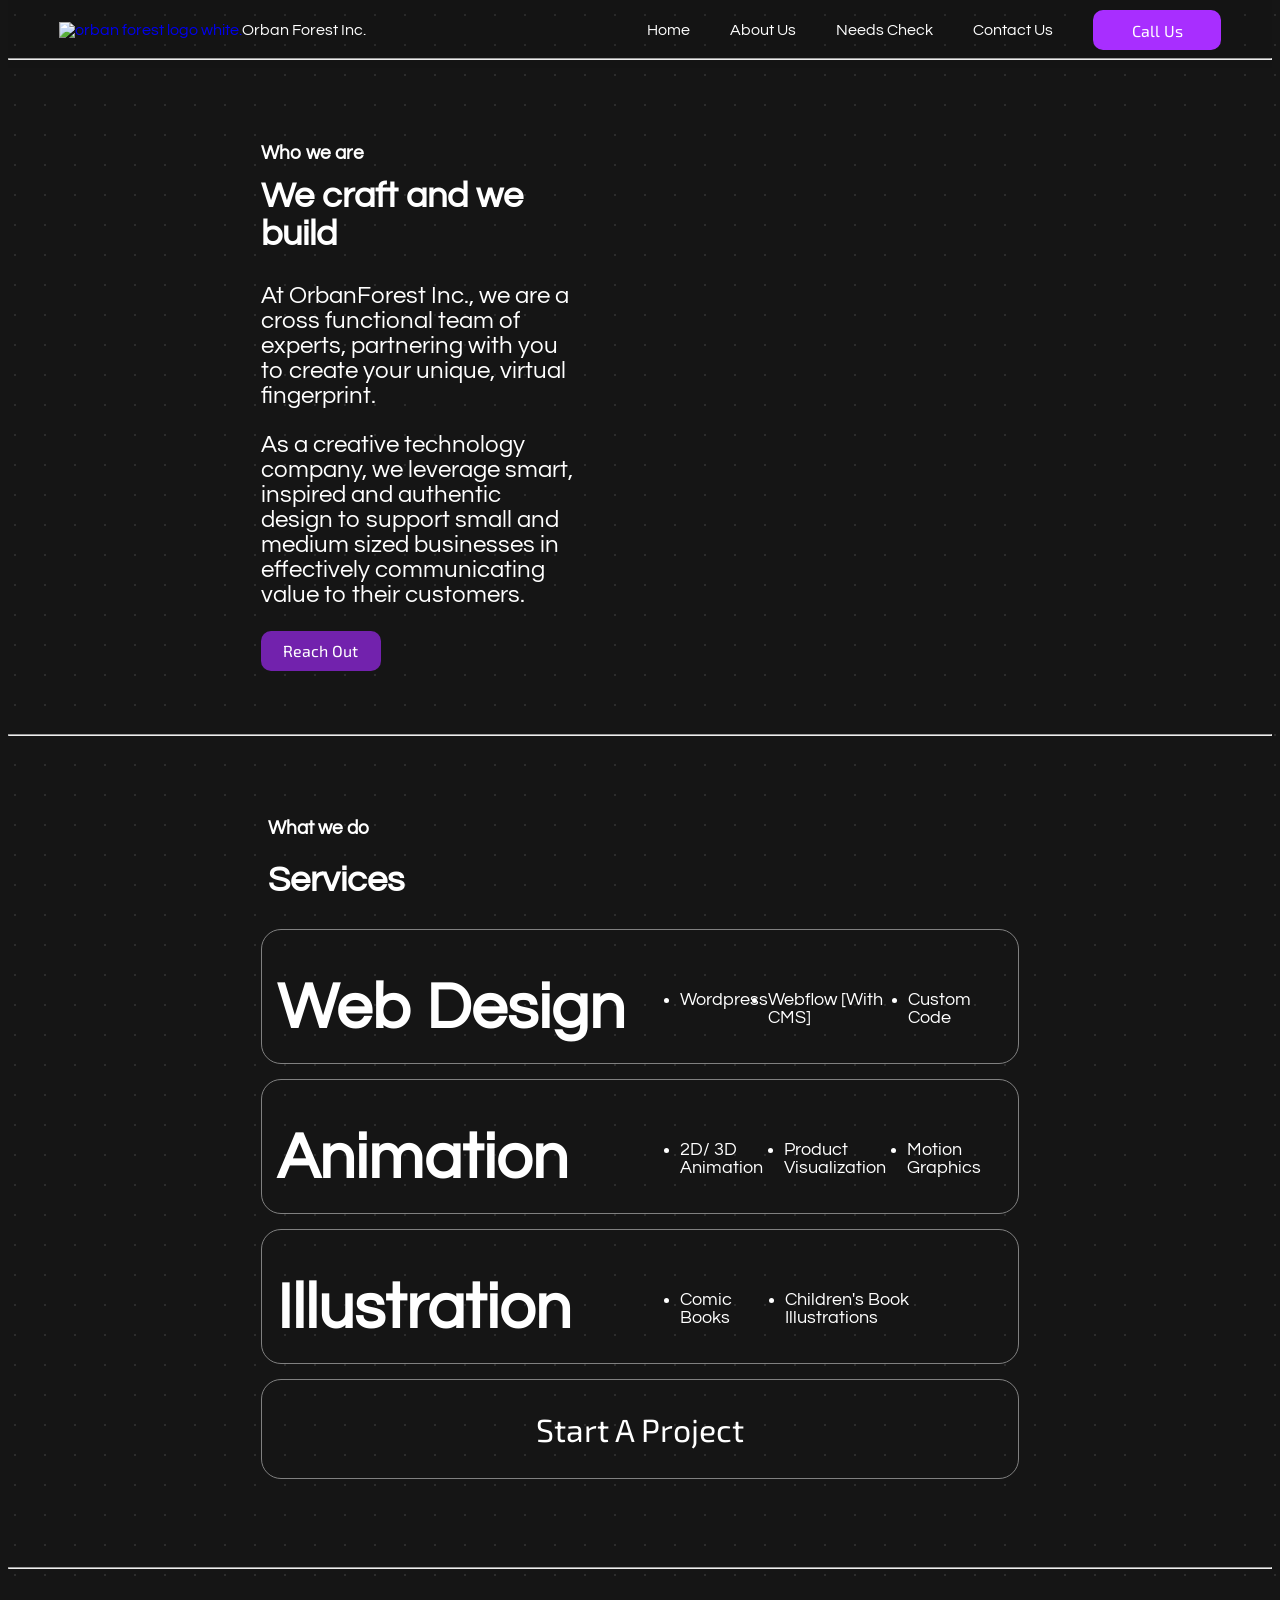
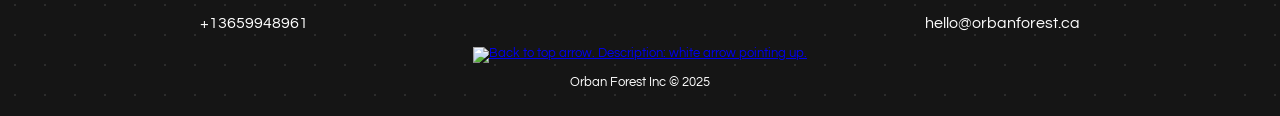
==== public/about-us.html @ 6bcba9a7 "added local Google tag manager to all pages" ====
<!DOCTYPE html>
<html lang="en">
  <head>
    <!--Yellow Pages Google Tag Manager -->
<script>(function(w,d,s,l,i){w[l]=w[l]||[];w[l].push({'gtm.start':
new Date().getTime(),event:'gtm.js'});var f=d.getElementsByTagName(s)[0],
j=d.createElement(s),dl=l!='dataLayer'?'&l='+l:'';j.async=true;j.src=
'https://www.googletagmanager.com/gtm.js?id='+i+dl;f.parentNode.insertBefore(j,f);
})(window,document,'script','dataLayer','GTM-KR5FFXM5');</script>
<!-- End Yellow Pages Google Tag Manager -->
 
    <meta charset="UTF-8" />
    <meta name="viewport" content="width=device-width, initial-scale=1.0" />
    <meta http-equiv="X-UA-Compatible" content="id=edge" />
    <meta
      name="description"
      content="The first step of every marketing campaign is clarity. Schedule a free call with us to discuss your online marketing."
    />
    <meta
      name="keywords"
      content="animation, 3D, cartoon, web design, web development, website, online marketing"
    />
    <!-- meta tags end here -->
    <link rel="preconnect" href="https://fonts.googleapis.com" />
    <link rel="preconnect" href="https://fonts.gstatic.com" crossorigin />
    <link
      href="https://fonts.googleapis.com/css2?family=Arimo:ital,wght@0,400..700;1,400..700&family=Exo+2:ital,wght@0,100..900;1,100..900&family=Oswald:wght@200..700&family=Poppins:ital,wght@0,100;0,200;0,300;0,400;0,500;0,600;0,700;0,800;0,900;1,100;1,200;1,300;1,400;1,500;1,600;1,700;1,800;1,900&family=Questrial&display=swap"
      rel="stylesheet"
    />
    <link rel="stylesheet" href="https://unpkg.com/aos@next/dist/aos.css" />
    <link rel="stylesheet" href="styles.css" />
    <link rel="stylesheet" href="scrollers.css" />
    <title>About Us</title>
  </head>
  <body>
    <!-- Yellow Pages Google Tag Manager (noscript) -->
<noscript><iframe src="https://www.googletagmanager.com/ns.html?id=GTM-KR5FFXM5"
height="0" width="0" style="display:none;visibility:hidden"></iframe></noscript>
<!-- End Google Tag Manager (noscript) -->

<!-- Orban Forest Google Tag Manager -->
 <!-- Google tag (gtag.js) -->
<script async src="https://www.googletagmanager.com/gtag/js?id=G-96TC3QEM62"></script>
<script>
  window.dataLayer = window.dataLayer || [];
  function gtag(){dataLayer.push(arguments);}
  gtag('js', new Date());

  gtag('config', 'G-96TC3QEM62');
</script>

<!-- End of Orban Forest Google Tag Manager -->
    <special-header></special-header>

    <!-- About Us section -->
    <div class="about-us">
      <div class="about-us-text">
        <h3 data-aos="fade-right">Who we are</h3>
        <h2 data-aos="fade-in">We craft and we build</h2>
        <p data-aos="fade-in">
          At OrbanForest Inc., we are a cross functional team of experts,
          partnering with you to create your unique, virtual fingerprint.
        </p>
        <p data-aos="fade-in">
          As a creative technology company, we leverage smart, inspired and
          authentic design to support small and medium sized businesses in
          effectively communicating value to their customers.
        </p>
        <a href="contact-us.html"><button>reach out</button></a>
      </div>
      <div class="about-us-img" data-aos="fade-right"><span role="img" aria-label="The online experiences we create make it easy for your clients to find you."></div>
    </div>
    <hr />
    <!-- Services section -->
    <div class="services">
      <div id="services-header">
        <h3>What we do</h3>
        <h2>Services</h2>
      </div>

      <div class="service-offering" data-aos="fade-left">
        <div class="service-hover">
          <div class="service">
            <h3>Web Design</h3>
            <ul>
              <li>Wordpress</li>
              <li>Webflow [with CMS]</li>
              <li>Custom Code</li>
            </ul>
          </div>
          <div class="scroller-central">
            <div id="scrolling-pictures">
              <div class="scroller1"></div>
              <div class="scroller2"></div>
              <div class="scroller3"></div>
              <div class="scroller4"></div>
              <div class="scroller5"></div>
              <div class="scroller6"></div>
            </div>
          </div>
        </div>
      </div>
      <div class="service-offering" data-aos="fade-right">
        <div class="service-hover">
          <div class="service">
            <h3>Animation</h3>
            <ul>
              <li>2D/ 3D Animation</li>
              <li>Product Visualization</li>
              <li>Motion Graphics</li>
            </ul>
          </div>
          <div class="scroller-central">
            <div id="scrolling-pictures">
              <div class="scroller7"></div>
              <div class="scroller8"></div>
              <div class="scroller9"></div>
              <div class="scroller10"></div>
              <div class="scroller11"></div>
              <div class="scroller12"></div>
            </div>
          </div>
        </div>
      </div>
      <div class="service-offering" data-aos="fade-left">
        <div class="service-hover">
          <div class="service">
            <h3>Illustration</h3>
            <ul>
              <li>Comic Books</li>
              <li>Children's Book Illustrations</li>
            </ul>
          </div>
          <div class="scroller-central">
            <div id="scrolling-pictures">
              <div class="scroller13"></div>
              <div class="scroller14"></div>
              <div class="scroller15"></div>
              <div class="scroller16"></div>
              <div class="scroller17"></div>
              <div class="scroller18"></div>
            </div>
          </div>
        </div>
      </div>
      <a href="contact-us.html" data-aos="fade-in"
        ><button id="start-project">Start a Project</button></a
      >
    </div>

    <hr />
    <special-footer></special-footer>
    <script src="script.js"></script>
    <script src="https://unpkg.com/aos@next/dist/aos.js"></script>
    <script>
      AOS.init();
    </script>
  </body>
</html>
---- public/styles.css ----
*,
*::after,
*::before {
  box-sizing: border-box;
}

:root {
  --bar-width: 40px;
  --bar-height: 4px;
  --foreground: white;
  --background: black;
  --hamburger-gap: 6px;
  --hamburger-margin: 10px;
  --animation-timing: 200ms ease-in-out;
  --hamburger-height: calc(var(--bar-height) * 3 + var(--hamburger-gap) * 2);
  --brand-color-light: #a82eff;
  --brand-color-dark: #7222ad;
}
.responsive-header {
  display: flex;
  flex-direction: column;
  margin: 0;
  padding: 0;
  width: 100%;
  align-items: center;
  position: sticky;
  top: 0;
  margin-top: -1rem;
  z-index: 20;
  background-color: rgba(21, 21, 21, 0.1); /* Semi-transparent by default */
  transition: background-color 0.3s ease;
}
.responsive-header.sticking {
  background-color: rgba(21, 21, 21, 1); /* Fully opaque when sticky */
  /* Add any other styles you want when sticky */
  box-shadow: 0 2px 4px rgba(21, 21, 21, 0.1);
}
#call-button button {
  background-color: #a82eff;
  width: 8rem;
  border: none;
}
#call-button button:hover {
  border: 1px solid #a82eff;
  background-color: transparent;
}
.responsive-header > .mobile-call-button {
  align-items: center;
}
.mobile-call-button {
  display: none;
  top: var(--hamburger-margin);
  left: 50%;
  z-index: 2;
}
.mobile-call-button button {
  height: 40px;
  width: 100px;
  font-size: 1rem;
  border: 1px solid #a82eff;
  border-radius: 10px;
  background-color: #a82eff;
  color: white;
  text-transform: capitalize;
}
.hamburger-menu {
  --x-width: calc(var(--hamburger-height) * 1.41421356237);
  display: none;
  flex-direction: column;
  gap: var(--hamburger-gap);
  width: max-content;
  top: var(--hamburger-margin);
  left: var(--hamburger-margin);
  z-index: 45;
}
.hamburger-menu:has(input:checked) {
  --foreground: black;
  --background: white;
}
.hamburger-menu:has(input:focus-visible)::before,
.hamburger-menu:has(input:focus-visible)::after,
.hamburger-menu input:focus-visible {
  border: 1px solid var(--background);
  box-shadow: 0 0 0 1px var(--foreground);
}

.hamburger-menu::before,
.hamburger-menu::after,
.hamburger-menu input {
  padding: 0;
  margin: 0;
  content: "";
  width: var(--bar-width);
  height: var(--bar-height);
  background-color: var(--foreground);
  border-radius: 9999px;
  transform-origin: left center;
  transition: opacity var(--animation-timing), width var(--animation-timing),
    rotate var(--animation-timing), translate var(--animation-timing),
    background-color var(--animation-timing);
}
.hamburger-menu input {
  appearance: none;
  padding: 0;
  margin: 0;
  outline: none;
  pointer-events: none;
}
.hamburger-menu:has(input:checked)::before {
  rotate: 45deg;
  width: var(--x-width);
  translate: 0 calc(var(--bar-height) / -2);
}
.hamburger-menu:has(input:checked)::after {
  rotate: -45deg;
  width: var(--x-width);
  translate: 0 calc(var(--bar-height) / 2);
  z-index: 10;
}
.hamburger-menu input:checked {
  opacity: 0;
  width: 0;
  color: #050505;
}
.sidebar {
  display: none;
  transition: translate var(--animation-timing);
  translate: 0px -100%;
  padding-top: calc(var(--hamburger-height) + var(--hamburger-margin) + 1rem);
  background-color: var(--foreground);
  color: var(--background);
  min-width: 12rem;
  min-height: 30vh;
  position: absolute;
  left: 0;
  top: 0;
  margin-left: 0;
  z-index: 35;
}
.sidebar nav {
  padding: 0rem 1rem;
  display: flex;
  flex-direction: column;
  justify-content: space-evenly;
  font-size: 1.5rem;
  width: 100%;
}
.sidebar a {
  text-decoration: none;
  color: #151515;
}
.sidebar a:hover {
  background-color: #050505;
  color: white;
  padding: 5%;
}
.hamburger-menu:has(input:checked) + .sidebar {
  translate: 0;
}
/* css for the header starts here */
header {
  text-decoration: none;
  margin: 0;
  padding: 0;
  width: 100%;
  height: 60px;
}
header * {
  list-style: none;
}
.inner-header {
  width: 92%;
  height: 100%;
  display: flex;
  justify-content: space-between;
  align-items: center;
  margin: 0 auto;
}
.logo-container {
  height: 100%;
  display: flex;
}
.logo-container * {
  align-items: center;
}
.logo-container img {
  height: 100%;
}
.logo-container a {
  align-self: center;
  text-decoration: none;
}
.logo-container p {
  height: 100%;
  color: white;
  display: flex;
}
.navigation {
  height: 100%;
}
.navigation a {
  height: 100%;
  display: table;
  align-items: center;
  padding: 0px 20px;
  float: left;
  text-decoration: none;
  color: white;
}
.navigation a:last-child {
  padding-right: 0px;
}
.navigation a li {
  display: table-cell;
  vertical-align: middle;
}
.navigation button {
  height: 40px;
  width: 80px;
  font-size: 1rem;
  border: 1px solid gray;
  border-radius: 10px;
  background-color: transparent;
  color: white;
  text-transform: capitalize;
}
.header-hr {
  margin-top: -0.1rem;
  width: 100%;
}
/* Header mobile responsiveness */
@media (max-width: 480px) {
  .responsive-header {
    width: 100%;
  }
}

@media (max-width: 700px) {
  .navigation {
    display: none;
  }
  .navigation button {
    display: block;
  }
  .hamburger-menu {
    display: flex;
    align-items: center;
  }
  /* Show mobile call button */
  .mobile-call-button {
    display: flex;
  }
  .header-hr {
    margin-top: 0.5rem;
    width: 100%;
  }

  /* Adjust sidebar position for right-side hamburger */
  .sidebar {
    right: 0;
    left: auto;
    display: flex;
  }
}
body {
  font-family: "questrial", sans-serif;
  font-optical-sizing: auto;
  font-style: normal;
  color: white;
  background-color: #151515;
  background-image: radial-gradient(#2c2c2c 1px, transparent 1px);
  background-size: 30px 30px;
}

/* body::before {
    content: "";
    position: absolute; 
    top: 0; left: 0;
    width: 100%; height: 100%;
    background: #2c2c2c;
    transform: scale(0.1); */
/* box-shadow: 0 0 10px #2c2c2c,
                0 0 20px #2c2c2c,
                0 0 40px #2c2c2c,
                0 0 60px #2c2c2c,;
} */
.hero {
  padding: 2% 0% 6% 2%;
  height: 100%;
}
.hero-main {
  display: flex;
  width: 100%;
  height: 65dvh;
}
#hero-text {
  width: 66.5%;
  height: 70%;
  margin-bottom: 2rem;
  padding-left: 2%;
}
h1 {
  font-size: 7rem;
  font-weight: 600;
}
h1 span {
  color: #a82eff;
  transition: opacity 800ms ease-in-out;
  width: 8.5ch;
  display: inline-block;
  text-align: left;
}
#hero-subtitle {
  display: flex;
  flex-direction: column;
  justify-content: flex-end;
  width: 30%;
  padding-bottom: 3%;
  margin-bottom: 2rem;
}
#hero-subtitle h3 {
  font-weight: 300;
  font-size: 1.8rem;
}
#this-matters {
  margin-top: -2%;
}
#hero-subtitle button {
  width: 120px;
  height: 40px;
  font-size: 1rem;
  background-color: #7222ad;
  border: 1px solid #7222ad;
  border-radius: 10px;
  color: white;
  font-family: "Exo 2", sans-serif;
  justify-content: center;
  text-transform: capitalize;
}
#hero-subtitle button:hover {
  background-color: transparent;
  color: white;
  transition-duration: 0.3s;
}
button {
  width: 120px;
  height: 40px;
  font-size: 1rem;
  background-color: #7222ad;
  border: 1px solid #7222ad;
  border-radius: 10px;
  color: white;
  font-family: "Exo 2", sans-serif;
  justify-content: center;
  text-transform: capitalize;
  margin-left: 0px;
}
button:hover {
  background-color: transparent;
  color: white;
  transition-duration: 0.3s;
}
#hero-reasons {
  display: flex;
  margin-top: 5%;
  height: 30dvh;
  padding-left: 1.5%;
}
/* the reason class describes the behavior of each block of text highlighting a selling point */
.reason {
  display: flex;
  flex-direction: column;
  height: 20%;
  margin-right: 2px;
  justify-content: space-between;
  width: 32.5%;
  padding: 0 1%;
}
/* The reason-count id describes the behavior of the numeral associated with each selling point */
.reason #reason-count {
  display: flex;
  align-items: flex-end;
}
.reason #square {
  width: 15px;
  height: 15px;
  background-color: #7222ad;
  margin-right: 2%;
}
.reason h2 {
  margin-top: 1%;
}
.reason > p {
  display: flex;
  justify-content: flex-start;
  margin-top: 0.5%;
  font-size: 1.2rem;
}

hr {
  height: 1px solid rgb(53, 53, 53);
}
/* This section describes the Buyer Conversation section of the home page */
#conversation {
  font-size: 4rem;
  font-weight: lighter;
  font-family: "questrial", sans-serif;
  display: flex;
  flex-direction: column;
  padding-left: 16%;
  padding-right: 15%;
}
#conversation #main-question {
  margin-top: -5%;
  color: gray;
}
#conversation button {
  margin-top: -2%;
  width: 15rem;
  height: 3rem;
  font-size: 1rem;
  background-color: transparent;
  border: 1px solid #7222ad;
  border-radius: 10px;
  color: white;
  font-family: "Exo 2", sans-serif;
  text-transform: capitalize;
  margin-bottom: 8%;
}
#conversation button:hover {
  background-color: #7222ad;
  color: white;
  transition: 0.4s ease-in-out;
}
#conversation a {
  color: white;
  text-decoration: none;
}

.conversation-hr {
  width: 90%;
}

/* This section describes the "our work" section of the home page */

.our-work {
  width: 100%;
  display: flex;
  flex-direction: column;
  justify-content: center;
  margin-top: 3%;
  margin-bottom: 5%;
}
.project {
  margin: 1%;
}
.description {
  width: 50%;
  padding-left: 5%;
  padding-right: 5%;
  font-size: 1rem;
  margin-left: 10%;
  margin-bottom: 4%;
  border: 1px;
}

#description-header {
  display: flex;
  align-items: center;
  border: 1px solid gray;
  border-radius: 20px;
  padding: 2%;
  background-color: transparent;
}
#description-header h2 {
  margin-right: 1rem;
}
#description-header h3 {
  background-color: #7222ad;
  padding: 1.5%;
  border-radius: 10px;
  margin-left: 2%;
  margin-right: 2%;
  color: white;
}
#description-header button {
  width: 150px;
  height: 40px;
  font-size: 1rem;
  background-color: transparent;
  border: 1px solid gray;
  border-radius: 10px;
  font-family: "Exo 2", sans-serif;
  justify-content: space-around;
  text-transform: capitalize;
}
.youtube button {
  background-color: transparent;
}
button .youtube:hover {
}
#description-header button:hover {
  background-color: #a82eff;
  transition: 0.4s ease-in-out;
}
#description-header a {
  text-decoration: none;
  color: gray;
}
#description-header a:hover {
  color: white;
}
.fas {
  font-size: 24px;
  color: gray;
}

.description p {
  font-weight: 300;
  font-size: 1.1rem;
}
.image-grid {
  display: flex;
  justify-content: center;
  margin-top: -2rem;
}
.project-images {
  width: 82rem;
  display: grid;
  grid-template-columns: 1fr 1fr 1fr 1fr;
  gap: 15px;
  grid-template-rows: 1fr;
}
.project-images * {
  background-color: transparent;
  border-radius: 30px;
  border: 1px solid gray;
  width: 100%;
  object-fit: fill;
  display: flex;
  object-fit: cover;
}
/* This section describes the How We Work section of the home page */
.process-hr {
  width: 90%;
}
.our-process {
  display: flex;
  flex-direction: column;
  align-items: center;
}
.our-process h3 {
  font-size: 2rem;
  margin-top: 3%;
  margin-bottom: 5%;
  text-transform: capitalize;
}
#process-icons {
  display: flex;
}

.our-process p {
  font-size: 1.2rem;
}
#process-2 {
  display: grid;
  width: 80%;
  grid-template-columns: 1fr 1fr 1fr 1fr;
  gap: 3rem;
}
#icon {
  display: flex;
  flex-direction: column;
  align-items: center;
  width: 100%;
}
#icon img {
  align-items: center;
}

#icon img:hover {
  transform: scale(140%);
  transition: 200ms ease-in-out;
}
#process-2 img {
  width: 70px;
  display: flex;
  justify-content: center;
}
#process-2 img:hover {
  transform: scale(10%, 10%, 0);
}
#icon > p {
  text-transform: capitalize;
  text-align: center;
}

#ready-to-create {
  display: flex;
  flex-direction: column;
  justify-content: center;
  align-items: center;
  width: 100%;
  height: 50vh;
  background-color: #050505;
  margin-top: 5%;
}

#ready-to-create h4 {
  font-size: 3rem;
  text-transform: capitalize;
  font-weight: 200;
}
#ready-to-create button {
  width: 200px;
  height: 50px;
  font-size: 1.4rem;
  background-color: transparent;
  border: 1px solid #7222ad;
  border-radius: 10px;
  color: white;
  font-family: "Exo 2", sans-serif;
  justify-content: space-around;
  text-transform: capitalize;
  margin-bottom: 5%;
}
#ready-to-create button:hover {
  background-color: #7222ad;
  transition: 300ms ease-in-out;
}
#ready-to-create a:hover {
  transform: translate3d();
  transition: 0.4s ease-out;
}

/* The About Us page begins here */
.about-us {
  width: 100%;
  display: flex;
  justify-content: center;
  margin-top: 5%;
  margin-bottom: 5%;
}
.about-us-text {
  width: 35%;
  padding-left: 5%;
  padding-right: 5%;
  font-size: 1.5rem;
}
.about-us-text h3 {
  font-size: 1.2rem;
  margin-bottom: -5%;
}
.about-us-text p {
  font-weight: 400;
}
.about-us-img {
  width: 35%;
  height: 50dvh;
  background-image: url(images/services/website7.jpg);
  background-position: center center;
  border-radius: 40px;
}
.about-us-text button {
  width: 120px;
  height: 40px;
  font-size: 1rem;
  background-color: #7222ad;
  border: none;
  border-radius: 10px;
  color: white;
  font-family: "Exo 2", sans-serif;
  justify-content: center;
  text-transform: capitalize;
}
.about-us-text button:hover {
  border: 1px solid #7222ad;
  border-radius: 10px;
  color: white;
  background-color: transparent;
}
/* This section describes the service offering area of the About Us page */

.services {
  display: flex;
  flex-direction: column;
  justify-content: center;
  margin-top: 5%;
  margin-left: 20%;
  margin-right: 20%;
}
#services-header {
  padding-left: 1%;
  font-size: 1.5rem;
}
#services-header h3 {
  font-size: 1.2rem;
  margin-bottom: -1%;
}

.service-offering {
  height: 15vh;
  border: 1px solid gray;
  border-radius: 20px;
  padding: 1% 2%;
  display: flex;
  margin-bottom: 2%;
  overflow: hidden;
  justify-content: center;
}
.service {
  display: flex;
  align-items: center;
  justify-content: space-between;
  width: 100%;
}
.service-hover {
  display: flex;
  flex-direction: column;
  transform: translateY(10px);
  transition: 0.3s cubic-bezier(0.3, 0.8, 0.3, 1.5);
  width: 100%;
}
.service-hover:hover {
  transform: translateY(-165px);
  transition: 0.3s cubic-bezier(0.3, 0.8, 0.3, 1.5);
}
.service > h3 {
  font-size: 4rem;
  display: flex;
  align-items: center;
  width: 50%;
  justify-content: flex-start;
  transform: translateY(-35px);
}

.service-hover ul {
  display: flex;
  justify-content: space-between;
  width: 50%;
  transform: translateY(-35px);
  text-transform: capitalize;
  font-size: 1.1rem;
}
#children-book {
  width: 150px;
}

.services button {
  height: 100px;
  width: 100%;
  font-size: 2rem;
  margin-bottom: 5rem;
  border: 1px solid gray;
  border-radius: 20px;
  background-color: transparent;
  color: white;
  text-transform: capitalize;
}
.services button:hover {
  background-color: white;
  color: #050505;
}
#start-project a {
  text-decoration: none;
  color: white;
}

#scrolling-pictures {
  display: grid;
  grid-template-columns: 1fr 1fr 1fr 1fr 1fr 1fr;
  gap: 20px;
}

/* This section describes the Contact Us page */

.contact-page {
  width: 100%;
  margin-left: 15%;
  margin-right: 15%;

  display: flex;
}
.contact-page label {
  font-size: 0.9rem;
}
.contact-message {
  width: 20%;
  padding: 1rem;
  height: 70dvh;
  border: 1px solid gray;
  border-radius: 20px;
  margin-top: 4rem;
  margin-right: 1rem;
}
.contact-message h1 {
  font-size: 4rem;
}
.contact-message ul {
  list-style: none;
  padding-left: 0;
}
.contact-form {
  width: 43%;
  margin-top: 6rem;
}
#client-name {
  margin-bottom: 5px;
}
.personal-information {
  display: flex;
  flex-direction: column;
  align-items: center;
  border: 1px solid gray;
  width: 95%;
  border-radius: 10px;
  padding: 20px;
}
.personal-information input[type="text"] {
  width: 21rem;
  margin-right: 10px;
}
.personal-information input[type="email"] {
  width: 21rem;
  margin-right: 10px;
}

input[type="text"],
input[type="email"] {
  height: 1.4rem;
  border-radius: 5px;
  border: 1px solid gray;
  color: gray;
  background-color: transparent;
  padding: 3px;
}
#client-name {
  display: flex;
}

#client-contact {
  display: flex;
}
#company-url input[type="text"] {
  width: 43rem;
}
.project-info {
  display: grid;
  grid-template-columns: 1fr 1fr 1fr;
  gap: 15px;
  padding-top: 15px;
  width: 100%;
}
.project-info > * {
  background-color: transparent;
  border-radius: 10px;
  padding: 15px;
  border: 1px solid gray;
}
#service-required {
  display: flex;
  flex-direction: column;
}

#message {
  grid-column: span 2;
  height: 12rem;
  display: flex;
  flex-direction: column;
}

#message textarea {
  border-radius: 10px;
  border: 1px solid gray;
  background: transparent;
  font-family: "Exo 2", sans-serif;
  font-size: medium;
  color: white;
  padding: 1rem;
  height: 10rem;
}
form button {
  width: 100%;
  height: 3rem;
  margin-top: 0.5rem;
  font-family: "Exo 2", sans-serif;
  font-size: 1.5rem;
  font-weight: 500;
  color: white;
  background: transparent;
  border: 1px solid gray;
  border-radius: 10px;
}
form button:hover {
  background-color: white;
  color: #151515;
  transition: 300ms ease-in-out;
}
/* This section describes the page footer */
#lower-line {
  margin-top: 3rem;
}
footer {
  padding: 0;
  list-style: none;
  text-decoration: none;
  width: 100%;
  display: flex;
  flex-direction: column;
  overflow: hidden;
  padding: 70px 0;
  box-sizing: border-box;
  margin-top: -3rem;
}
.inner-footer {
  margin: 0 auto;
  width: 1100px;
  height: 100%;

  display: flex;
  flex-direction: column;
  justify-content: center;
  align-items: center;
}
.footer-logo {
  display: flex;
  width: 60%;
  justify-content: center;
  align-items: center;
  font-size: 0.6rem;
}
.footer-info {
  width: 80%;
  display: flex;
  justify-content: space-between;
}
.copyright {
  display: flex;
  flex-direction: column;
  align-items: center;
}
.inner-footer > .copyright {
  font-size: 0.8rem;
  width: 100%;
  display: flex;
  justify-content: center;
}
.submission-confirmation {
  display: flex;
  flex-direction: column;
  justify-content: center;
  align-items: center;
}
.submission-confirmation h1 {
  font-size: 5rem;
}

/* Website Needs Assessment */
/* ======================= */

#assessment-body {
  color: white;
  font-family: "questrial", sans-serif;
  display: flex;
  justify-content: center;
  align-items: flex-start; /* Align to top for better scrolling on smaller screens */
  /* min-height: 100vh; */
  padding: 2rem 1rem; /* Add padding for overall layout */
}
.assessment-container {
  background-color: transparent;
  border: 1px solid gray;
  border-radius: 1rem; /* Rounded corners */
  box-shadow: 0 10px 15px -3px rgba(0, 0, 0, 0.1),
    0 4px 6px -2px rgba(0, 0, 0, 0.05); /* Subtle shadow */
  max-width: 800px; /* Max width for readability */
  width: 100%;
  padding: 2.5rem; /* Ample padding inside */
  display: flex;
  flex-direction: column;
  gap: 1.5rem;
}
.assessment-container h1 {
  color: white !important;
}
.assessment-container #introduction-text {
  color: white !important;
}
.assessment-container #question-text {
  color: white !important;
}
/* Custom styles for option buttons to mimic previous design */
.option-button {
  transition: all 0.2s ease-in-out;
  cursor: pointer;
  border: 2px solid #e2e8f0; /* Light border */
  height: auto;
}
.option-button:hover {
  background-color: transparent; /* Light blue on hover */
  border-color: var(--brand-color-dark); /* Blue border on hover */
}
.option-button.selected {
  background-color: var(--brand-color-dark); /* Medium blue when selected */
  border-color: transparent; /* Darker blue border when selected */
  font-weight: 600;
  color: white; /* Darker text for selected */
}

/*  Progress Bar */

#progressBar {
  background-color: var(--brand-color-light) !important;
}
#next-button {
  background-color: transparent;
  border: 2px solid var(--brand-color-light);
  font-size: 1.2rem;
}
#next-button:hover {
  background-color: var(--brand-color-dark);
  transform: scale(1.1);
  transition: var(--animation-timing);
  border: transparent;
}

#submit-button {
  width: auto;
}
/* Custom styles for message boxes to mimic previous design */
.message-box {
  background-color: #ecfdf5; /* Light green background */
  border: 1px solid var(--brand-color-light); /* Green border */
  color: black; /* Dark green text */
  padding: 1rem;
  border-radius: 0.5rem;
  margin-top: 1rem;
  text-align: center;
  font-weight: 500;
}
.message-box.alert-danger {
  background-color: #fcebeb; /* Light red background */
  border-color: #f5c6cb; /* Red border */
  color: #721c24; /* Dark red text */
}

/* Spinner animation */
.loading-spinner {
  border: 4px solid rgba(0, 0, 0, 0.1);
  border-left-color: #3b82f6;
  border-radius: 50%;
  width: 24px;
  height: 24px;
  animation: spin 1s linear infinite;
  display: inline-block;
  vertical-align: middle;
  margin-right: 8px;
}
@keyframes spin {
  0% {
    transform: rotate(0deg);
  }
  100% {
    transform: rotate(360deg);
  }
}
#email-submit-button {
  background-color: white !important;
  color: black;
  font-size: 2rem;
  height: auto;
}

/* Responsive adjustments for smaller screens */
@media (max-width: 767.98px) {
  .assessment-container {
    padding: 1.5rem;
  }
  .h1 {
    font-size: 2rem !important; /* Adjust heading size */
  }
  .option-button {
    padding: 0.75rem 1rem; /* Adjust button padding */
  }
}

/* This section describes how the home page will look on tablets and on mobile devices. */
/* This section describes media queries for the Home page */

/* Mobile Phones: 360px - 480px */
@media (orientation: portrait) and (max-width: 480px) {
  .hero {
    width: 100%;
  }
  .hero-main {
    flex-direction: column;
    align-items: flex-start;
    overflow: hidden;
    width: 100%;
  }
  #hero-text {
    width: 100%;
    text-align: left;
    padding-right: 15%;
  }
  #hero-text h1 {
    font-size: 2.5rem;
    margin-top: 10%;
  }
  #hero-subtitle {
    width: 90%;
    /* padding-right: 10%; */
    margin-top: -12rem;
    padding-left: 2%;
  }
  #hero-subtitle h3 {
    font-size: 1rem;
  }
  #hero-subtitle a {
    padding-left: 2%;
  }
  #hero-reasons {
    flex-direction: column;
    margin-top: -150px;
  }
  .reason {
    margin-bottom: 40px;
    width: 100%;
  }
  .reason h2 {
    font-size: 1rem;
  }
  .reason p {
    font-size: 0.8rem;
  }
  .hero-hr {
    margin-top: 220px;
  }
  #conversation {
    font-size: 2rem;
    padding-left: 4%;
    max-width: 100%;
  }
  .conversation-hr {
    margin: 30px 0px;
  }
  .our-work {
    padding-left: 2%;
    width: 100%;
  }
  .project {
    align-items: center;
  }
  .description {
    width: 100%;
    margin-top: 6%;
    margin-left: 0;
    padding: 0;
  }
  .description p {
    font-size: 1rem;
  }
  .image-grid {
    margin-top: 0rem;
  }
  .project-images {
    grid-template-columns: 1fr;
    gap: 10px;
  }
  .our-process h3 {
    text-align: center;
  }
  #process-2 {
    grid-template-columns: 1fr;
    grid-template-rows: 1fr 1fr 1fr 1fr;
    width: 100%;
    padding-left: 4%;
  }
  .home-cta {
    width: 100%;
    display: flex;
    justify-content: center;
  }
  #ready-to-create {
    padding-left: 2%;
    width: 90%;
  }
  #ready-to-create h4 {
    font-size: 2rem;
    text-align: center;
  }
  #ready-to-create button {
    width: 150px;
    font-size: 1rem;
  }
  /* This section includes max screen size 480px media queries for the About Us page */
  .about-us {
    flex-direction: column;
    align-items: flex-start;
    width: 100%;
    padding: 0 5%;
    margin: 0;
  }
  .about-us-text {
    width: 90vw;
    padding: 0;
    margin: 0;
  }
  .about-us-text h3 {
    margin-top: 20%;
  }
  .about-us-text h2 {
    font-size: 1.8rem;
    margin-top: 20%;
  }
  .about-us-text p {
    font-size: 1.1rem;
    margin-top: 0%;
  }
  .about-us-text button {
    width: 40%;
    height: 40px;
    font-size: 1rem;
    background-color: #7222ad;
    border: none;
    border-radius: 10px;
    color: white;
    font-family: "Exo 2", sans-serif;
    justify-content: center;
    text-transform: capitalize;
    margin-top: 15%;
  }
  .about-us-img {
    width: 90%;
    height: 30vh;
    margin-top: 10%;
    margin-bottom: 10%;
    background-size: cover;
  }
  .services {
    margin-left: 5%;
    margin-right: 5%;
  }
  .service-offering {
    flex-direction: column;
    align-items: center;
  }
  .service {
    width: 100%;
    margin-bottom: 10%;
  }
  .service > h3 {
    font-size: 1.5rem;
  }
  .service ul {
    display: flex;
    flex-direction: column;
    justify-content: space-evenly;
    height: 100%;
  }
  .service li {
    font-size: 0.8rem;
  }
  .service-hover {
    width: 100%;
    transform: translateY(215px);
  }
  #scrolling-pictures {
    grid-template-columns: 1fr 1fr;
    gap: 10px;
  }
  /* This section describes the contact page for mobile phones width 360px - 480px */
  * {
    box-sizing: border-box;
  }
  .contact-page {
    flex-direction: column;
    padding: 10px;
    width: 100%;
  }
  .contact-page > * {
    justify-content: center;
    align-items: center;
  }
  .contact-message {
    text-align: center;
    align-self: center;
    margin-bottom: 20px;
    width: 100%;
  }
  .contact-form {
    width: 100%;
  }
  .personal-information,
  .project-info {
    flex-direction: column;
    align-items: center;
  }

  #client-name,
  #client-contact {
    flex-direction: column;
  }
  #client-name div,
  #client-contact div {
    width: 100%;
  }
  #client-name input[type="text"] {
    width: 18rem;
  }
  #client-contact input[type="text"] {
    width: 18rem;
  }
  #client-contact input[type="email"] {
    width: 18rem;
  }
  #company-url input[type="text"] {
    width: 18rem;
  }
  .project-info > * {
    width: 79vw;
  }
  button {
    font-size: 1rem;
  }
  .description p {
    max-width: 100%;
  }
  /* Hide the reasons subsection of the hero page when screen height < 750px */
  @media (max-height: 750px) {
    #hero-text {
      margin-bottom: 7rem;
    }
    #hero-reasons {
      display: none;
    }
  }
}

/* media queries for the mobile screens in landscape mode */

@media only screen and (orientation: landscape) and (max-height: 768px) {
  #hero-text {
    font-size: 1rem;
  }
  #hero-subtitle h3 {
    display: none;
  }
  #hero-subtitle a {
    margin-top: 4rem;
    padding-left: 1rem;
  }
  #hero-reasons {
    display: none;
  }
  #conversation {
    padding-left: 5%;
  }
  #conversation h3 {
    font-size: 2rem;
  }
  .description {
    margin-bottom: 3rem;
  }
  .description p {
    font-size: 1rem;
  }
  .image-grid {
    display: flex;
    justify-content: flex-start;
    margin-top: -2rem;
  }
  .project-images {
    width: 30rem;
    display: grid;
    grid-template-columns: 1fr 1fr;
    gap: 0px;
    grid-template-rows: 1fr 1fr;
  }
  .project-images * {
    width: 18rem;
  }
}

@media screen and (min-width: 300px) and (max-width: 390px) {
  #hero-text {
    margin-bottom: 1rem;
  }
  #hero-text h1 {
    font-size: 2.3rem;
    width: 100%;
  }
  #hero-subtitle {
    width: 100%;
    padding: 0;
    margin-top: -40%;
  }
  #hero-subtitle h3 {
    font-size: 1rem;
    margin-bottom: 1.5rem;
    padding-left: 2%;
  }
  #hero-reasons {
    flex-direction: column;
    justify-content: flex-end;
    margin-top: -40px;
  }
  .reason {
    margin-bottom: 15%;
    width: 100%;
  }
  .reason h2 {
    margin-top: 0.7%;
  }
  .reason > p {
    margin-top: 0;
  }
  .hero-hr {
    margin-top: 20%;
  }

  .description p {
    max-width: 100%;
  }
  .image-grid {
    width: 90%;
  }
  .our-process {
    width: 90%;
  }
  #ready-to-create {
    width: 90%;
  }
  .inner-footer {
    width: 90%;
  }
  hr {
    max-width: 90%;
  }
  /* Hide the reasons subsection of the hero page when screen height < 750px */
  @media (max-height: 750px) {
    #hero-text {
      margin-bottom: 7rem;
    }
    #hero-reasons {
      display: none;
    }
  }
  @media (orientation: landscape) {
    #hero-text {
      font-size: 3rem;
    }
    #hero-subtitle {
      display: none;
    }
    #hero-reasons {
      display: none;
    }
  }
}
/* Small Tablets: 481px - 768px */
@media (min-width: 481px) and (max-width: 768px) {
  .hero-main {
    flex-direction: column;
    align-items: flex-start;
  }
  #hero-text h1 {
    width: 100%;
    text-align: left;
    font-size: 3.5rem;
  }
  #hero-subtitle {
    width: 100%;
    padding: 0;
    margin-top: -3rem;
  }
  #hero-subtitle h3 {
    font-size: 1.5rem;
  }
  #hero-reasons {
    margin-top: -1rem;
    width: 100%;
  }
  .reason {
    width: 100%;
    padding: 0 1%;
  }
  .reason h2 {
    font-size: 1.3rem;
  }
  .reason p {
    font-size: 1rem;
  }
  .description {
    margin-left: 0;
    width: 90%;
    padding-left: 0%;
  }

  .description p {
    width: 35rem;
    max-width: 100%;
  }
  .project-images {
    grid-template-columns: 1fr 1fr;
    gap: 15px;
  }
  #process-2 {
    grid-template-columns: 1fr 1fr;
  }
  #ready-to-create h4 {
    font-size: 2.5rem;
  }
  #ready-to-create button {
    width: 180px;
    font-size: 1.2rem;
  }
  .about-us {
    flex-direction: column;
    align-items: center;
  }
  .about-us-text {
    width: 90%;
  }
  .about-us-text h3 {
    font-size: 1.4rem;
  }
  .about-us-text h2 {
    font-size: 2rem;
    margin-top: 3rem;
  }
  .about-us-text p {
    font-size: 1.2rem;
  }
  .about-us-img {
    width: 80%;
    height: 40vh;
    margin-top: 20px;
  }
  .services {
    margin-left: 10%;
    margin-right: 10%;
  }
  .service-offering {
    flex-direction: column;
    align-items: center;
  }
  .service-hover {
    display: flex;
    flex-direction: column;
    transform: translateY(180px);
  }
  .service-hover:hover {
    transform: translateY(180px);
  }
  .service {
    box-sizing: border-box;
  }
  .service h3 {
    font-size: 2.3rem;
    justify-content: center;
    width: 45%;
  }
  .service ul {
    display: flex;
    flex-direction: column;
    align-items: flex-start;
    width: 55%;
  }
  #scrolling-pictures {
    grid-template-columns: 1fr 1fr 1fr;
    gap: 15px;
  }
  /* This section describes mobile dimensions for the Contact Us page */
  .contact-page {
    flex-direction: column;
    padding: 20px;
  }
  .contact-message {
    width: 100%;
    text-align: center;
  }
  .contact-form {
    width: 100%;
  }
  .personal-information,
  .project-info {
    flex-direction: column;
  }
  #client-name,
  #client-contact {
    flex-direction: column;
  }
  #client-name div,
  #client-contact div {
    width: 100%;
  }
  button {
    width: 18rem;
    font-size: 1.2rem;
  }
}
@media (min-width: 769px) and (max-width: 1192px) {
  #hero-text h1 {
    font-size: 5rem;
  }
  .service > h3 {
    font-size: 2.4rem;
    transform: translateY(-55px);
  }
  .service-hover ul {
    display: flex;
    flex-direction: column;
    justify-content: space-between;
    transform: translateY(-55px);
    text-transform: capitalize;
    font-size: 1.1rem;
  }
  .service-hover {
    display: flex;
    flex-direction: column;
    transform: translateY(60px);
    transition: 0.3s cubic-bezier(0.3, 0.8, 0.3, 1.5);
    width: 100%;
  }
}

@media screen and (max-width: 1024px) {
  /*  This section addresses the about-us page */
  .about-us {
    flex-direction: column;
    align-items: center;
  }
  .about-us-text {
    width: 90%;
  }
  .about-us-text h3 {
    font-size: 1.4rem;
  }
  .about-us-text h2 {
    font-size: 2rem;
    margin-top: 3rem;
  }
  .about-us-text p {
    font-size: 1.2rem;
  }
  .about-us-img {
    width: 80%;
    height: 40vh;
    margin-top: 20px;
  }
  .contact-page {
    margin-left: 0%;
    margin-right: 0%;
  }

  .contact-message {
    width: 30%;
    height: auto;
  }

  .contact-message h1 {
    font-size: 3rem;
  }

  .contact-form {
    width: 60%;
  }

  .personal-information input[type="text"],
  .personal-information input[type="email"] {
    width: 14rem;
  }

  #company-url input[type="text"] {
    width: 29rem;
  }
  .description {
    margin-left: 0;
    width: 90%;
    padding-left: 0%;
  }

  .description p {
    width: 35rem;
  }
}

/* Media Query for 480px - 768px (mobile large/tablet small) */
@media screen and (max-width: 768px) {
  .contact-page {
    flex-direction: column;
    margin-left: 0%;
    margin-right: 0%;
  }

  .contact-message {
    width: 90%;
    height: 100%;
    margin: 2rem auto;
    padding: 1.5rem;
  }

  .contact-message h1 {
    font-size: 2.5rem;
  }

  .contact-form {
    width: 90%;
    margin: 0 auto;
  }

  .personal-information {
    width: 90%;
  }

  #client-name,
  #client-contact {
    flex-direction: column;
  }

  #client-name > div,
  #client-contact > div {
    margin-bottom: 10px;
  }

  .personal-information input[type="text"],
  .personal-information input[type="email"] {
    width: 25rem;
    margin-right: 0;
    box-sizing: border-box;
  }

  input[type="text"],
  input[type="email"] {
    box-sizing: border-box;
  }

  #company-url input[type="text"] {
    width: 25rem;
  }

  .project-info {
    grid-template-columns: 1fr 1fr;
  }

  #message {
    grid-column: span 2;
  }

  .inner-footer {
    width: 90%;
  }

  .footer-info {
    width: 100%;
    flex-wrap: wrap;
  }
}

/* Media Query for 360px - 480px (mobile medium) */
@media screen and (max-width: 480px) {
  .description {
    max-width: 23rem;
  }

  .contact-page {
    margin-left: 0%;
    margin-right: 0%;
  }

  .contact-message {
    width: 94%;
    padding: 1rem;
  }

  .contact-message h1 {
    font-size: 2rem;
  }

  .contact-form {
    width: 94%;
  }

  .personal-information {
    width: 94%;
    padding: 15px;
  }
  #company-url input[type="text"] {
    width: 18rem;
  }

  .project-info {
    grid-template-columns: 1fr;
    gap: 10px;
  }

  #message {
    grid-column: span 1;
  }

  form button {
    font-size: 1.2rem;
    height: 2.5rem;
    width: 92%;
  }

  .inner-footer {
    width: 95%;
  }

  .footer-logo {
    width: 90%;
  }
}

/* Media Query for 300px - 360px (mobile small) */
@media screen and (max-width: 360px) {
  .contact-page {
    margin-left: 0%;
    margin-right: 0%;
  }

  .contact-message {
    width: 96%;
    padding: 0.8rem;
    margin-top: 2rem;
  }

  .contact-message h1 {
    font-size: 1.8rem;
  }

  .contact-form {
    width: 96%;
    margin-top: 3rem;
  }

  .personal-information {
    width: 96%;
    padding: 10px;
  }

  #client-name input[type="text"] {
    width: 15rem;
  }
  #client-contact input[type="email"] {
    width: 15rem;
    box-sizing: border-box;
    align-self: center;
  }
  #client-contact input[type="text"] {
    width: 15rem;
    box-sizing: border-box;
    align-self: center;
  }
  #company-url input[type="text"] {
    width: 15rem;
  }
  input[type="text"],
  input[type="email"] {
    width: 10rem;
    box-sizing: border-box;
  }

  .project-info {
    padding-top: 10px;
  }

  .project-info > * {
    padding: 10px;
  }

  #message {
    height: 10rem;
  }

  #message textarea {
    height: 8rem;
  }

  form button {
    font-size: 1rem;
    height: 2.2rem;
    align-self: center;
    width: 18rem;
  }

  .inner-footer {
    padding: 40px 0;
  }

  .footer-info {
    flex-direction: column;
    align-items: center;
    gap: 15px;
  }
}

/* Header mobile responsiveness */
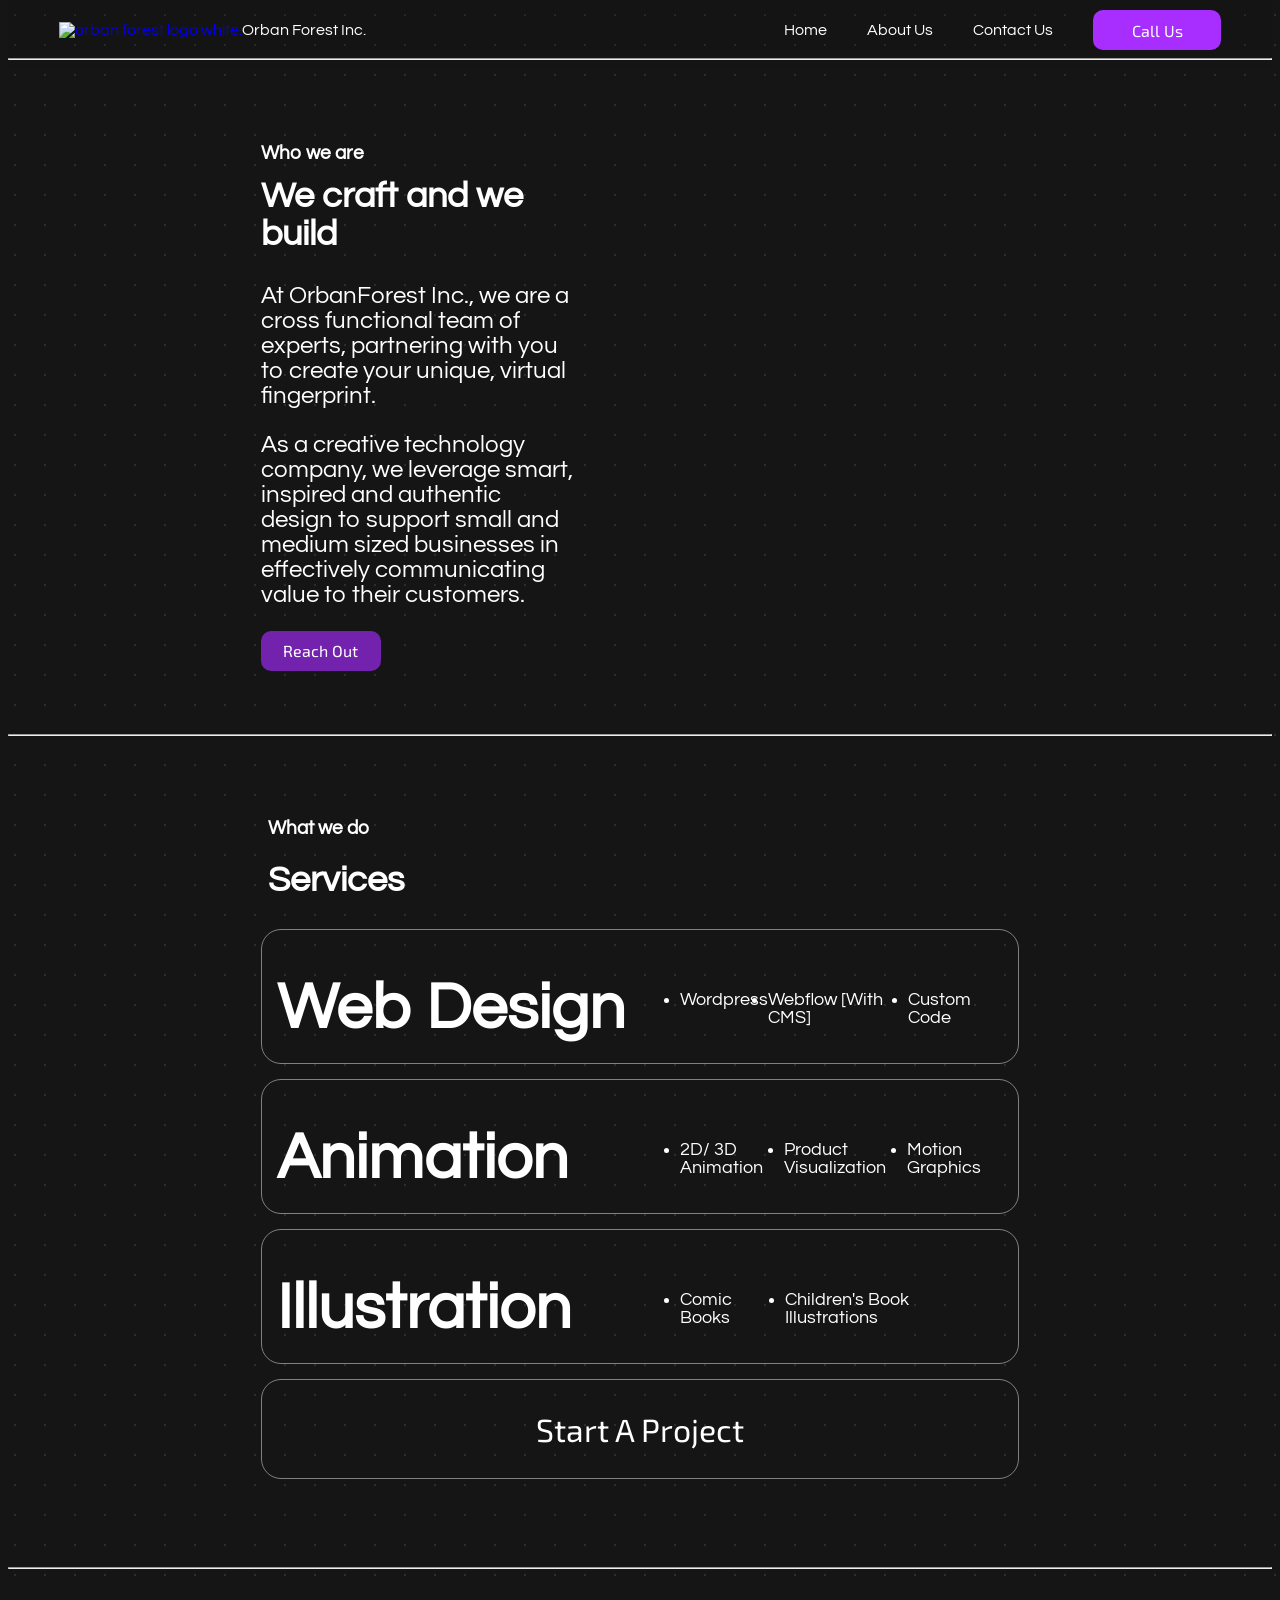
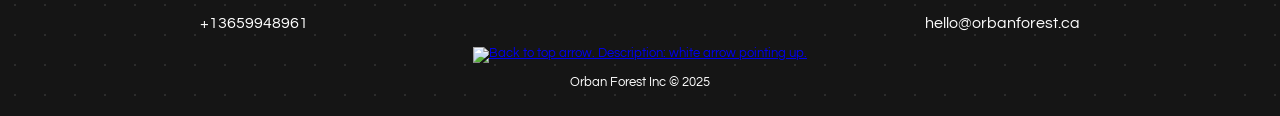
==== commit e736d62c: "removed animate on scroll from About Us page" ====
--- a/public/about-us.html
+++ b/public/about-us.html
@@ -55,13 +55,13 @@
     <!-- About Us section -->
     <div class="about-us">
       <div class="about-us-text">
-        <h3 data-aos="fade-right">Who we are</h3>
-        <h2 data-aos="fade-in">We craft and we build</h2>
-        <p data-aos="fade-in">
+        <h3 >Who we are</h3>
+        <h2 >We craft and we build</h2>
+        <p >
           At OrbanForest Inc., we are a cross functional team of experts,
           partnering with you to create your unique, virtual fingerprint.
         </p>
-        <p data-aos="fade-in">
+        <p>
           As a creative technology company, we leverage smart, inspired and
           authentic design to support small and medium sized businesses in
           effectively communicating value to their customers.
--- a/public/styles.css
+++ b/public/styles.css
@@ -414,6 +414,9 @@
   margin-top: -5%;
   color: gray;
 }
+#conversation span {
+  color: #a82eff;
+}
 #conversation button {
   margin-top: -2%;
   width: 15rem;
@@ -634,6 +637,8 @@
 }
 
 /* The About Us page begins here */
+/* ============================ */
+
 .about-us {
   width: 100%;
   display: flex;
@@ -773,21 +778,24 @@
 }
 
 /* This section describes the Contact Us page */
+/* ========================================= */
 
 .contact-page {
   width: 100%;
-  margin-left: 15%;
-  margin-right: 15%;
-
+  display: flex;
+  justify-content: center;
+}
+.contact-page .container {
+  width: 60%;
   display: flex;
 }
 .contact-page label {
   font-size: 0.9rem;
 }
 .contact-message {
-  width: 20%;
+  width: 40%;
   padding: 1rem;
-  height: 70dvh;
+  height: 50dvh;
   border: 1px solid gray;
   border-radius: 20px;
   margin-top: 4rem;
@@ -801,28 +809,37 @@
   padding-left: 0;
 }
 .contact-form {
-  width: 43%;
+  width: 60%;
   margin-top: 6rem;
+  display: flex;
+}
+.contact-form form {
+  width: 100%;
 }
 #client-name {
+  width: 100%;
+}
+#Name {
   margin-bottom: 5px;
+  width: 100%;
 }
 .personal-information {
   display: flex;
   flex-direction: column;
   align-items: center;
   border: 1px solid gray;
-  width: 95%;
   border-radius: 10px;
   padding: 20px;
-}
-.personal-information input[type="text"] {
-  width: 21rem;
-  margin-right: 10px;
-}
-.personal-information input[type="email"] {
-  width: 21rem;
-  margin-right: 10px;
+  width: 100%;
+}
+#Name input[type="text"] {
+  width: 100%;
+}
+#email-address input[type="email"] {
+  width: 100%;
+}
+#phone-number input[type="text"] {
+  width: 100%;
 }
 
 input[type="text"],
@@ -834,19 +851,23 @@
   background-color: transparent;
   padding: 3px;
 }
-#client-name {
-  display: flex;
-}
 
 #client-contact {
-  display: flex;
-}
-#company-url input[type="text"] {
+  display: grid;
+  grid-template-columns: 1fr 1fr;
+
+  width: 100%;
+  gap: 1rem;
+}
+#client-contact > * {
+  width: 100%;
+}
+/* #company-url input[type="text"] {
   width: 43rem;
-}
+} */
 .project-info {
   display: grid;
-  grid-template-columns: 1fr 1fr 1fr;
+  grid-template-columns: 1fr;
   gap: 15px;
   padding-top: 15px;
   width: 100%;
@@ -945,16 +966,45 @@
   display: flex;
   justify-content: center;
 }
-.submission-confirmation {
+
+/* =========Submissions Page========== */
+/* ================================== */
+
+#submission-confirmation {
+  display: flex;
+  justify-content: center;
+  margin-bottom: 6rem;
+}
+#submission-confirmation .container {
   display: flex;
   flex-direction: column;
   justify-content: center;
   align-items: center;
 }
-.submission-confirmation h1 {
-  font-size: 5rem;
-}
-
+#submission-confirmation h1 {
+  font-size: 4rem;
+  margin-top: 6rem;
+}
+#submission-confirmation p {
+  font-size: 1.2rem;
+  margin-bottom: 2rem;
+  text-align: center;
+}
+
+.submission-confirmation a {
+  text-decoration: none;
+  color: white;
+}
+.submission-confirmation button {
+  width: auto;
+  padding: 1rem;
+  display: flex;
+  align-items: center;
+}
+.submission-confirmation button:hover {
+  transform: scale(1.1);
+  transition: var(--animation-timing);
+}
 /* Website Needs Assessment */
 /* ======================= */
 
@@ -1025,7 +1075,19 @@
 }
 
 #submit-button {
-  width: auto;
+  width: auto !important;
+}
+
+#submit-button:hover {
+  background-color: white;
+  color: black;
+  transform: scale(1.1);
+  transition: var(--animation-timing);
+}
+
+#copy-results-button {
+  width: auto !important;
+  height: auto;
 }
 /* Custom styles for message boxes to mimic previous design */
 .message-box {
@@ -1273,68 +1335,6 @@
   * {
     box-sizing: border-box;
   }
-  .contact-page {
-    flex-direction: column;
-    padding: 10px;
-    width: 100%;
-  }
-  .contact-page > * {
-    justify-content: center;
-    align-items: center;
-  }
-  .contact-message {
-    text-align: center;
-    align-self: center;
-    margin-bottom: 20px;
-    width: 100%;
-  }
-  .contact-form {
-    width: 100%;
-  }
-  .personal-information,
-  .project-info {
-    flex-direction: column;
-    align-items: center;
-  }
-
-  #client-name,
-  #client-contact {
-    flex-direction: column;
-  }
-  #client-name div,
-  #client-contact div {
-    width: 100%;
-  }
-  #client-name input[type="text"] {
-    width: 18rem;
-  }
-  #client-contact input[type="text"] {
-    width: 18rem;
-  }
-  #client-contact input[type="email"] {
-    width: 18rem;
-  }
-  #company-url input[type="text"] {
-    width: 18rem;
-  }
-  .project-info > * {
-    width: 79vw;
-  }
-  button {
-    font-size: 1rem;
-  }
-  .description p {
-    max-width: 100%;
-  }
-  /* Hide the reasons subsection of the hero page when screen height < 750px */
-  @media (max-height: 750px) {
-    #hero-text {
-      margin-bottom: 7rem;
-    }
-    #hero-reasons {
-      display: none;
-    }
-  }
 }
 
 /* media queries for the mobile screens in landscape mode */
@@ -1457,6 +1457,17 @@
       display: none;
     }
   }
+  /* submissions page */
+  /* =============== */
+
+  .submission-confirmation .container {
+    width: 90%;
+    display: flex;
+    justify-content: center;
+  }
+  #submission-confirmation h1 {
+    font-size: 2rem;
+  }
 }
 /* Small Tablets: 481px - 768px */
 @media (min-width: 481px) and (max-width: 768px) {
@@ -1576,9 +1587,14 @@
     flex-direction: column;
     padding: 20px;
   }
+  .contact-page .container {
+    align-items: center;
+  }
   .contact-message {
     width: 100%;
     text-align: center;
+    align-self: center;
+    margin-right: 0px;
   }
   .contact-form {
     width: 100%;
@@ -1649,11 +1665,13 @@
     height: 40vh;
     margin-top: 20px;
   }
-  .contact-page {
-    margin-left: 0%;
-    margin-right: 0%;
-  }
-
+
+  /* Contact Us Page */
+  /* ============== */
+
+  .contact-page .container {
+    width: 80%;
+  }
   .contact-message {
     width: 30%;
     height: auto;
@@ -1689,64 +1707,67 @@
 /* Media Query for 480px - 768px (mobile large/tablet small) */
 @media screen and (max-width: 768px) {
   .contact-page {
-    flex-direction: column;
-    margin-left: 0%;
-    margin-right: 0%;
-  }
-
+    padding: 10px;
+    width: 100%;
+    align-items: center;
+    margin: 0px;
+    padding: 0px;
+  }
+  .contact-page .container {
+    flex-direction: column;
+    align-items: center;
+    justify-content: center;
+    width: 80%;
+  }
   .contact-message {
+    justify-content: center;
+    width: 100%;
+  }
+  .contact-form {
+    width: 100%;
+    margin: 1rem;
+  }
+  .contact-form form {
+    width: 100%;
+  }
+
+  .personal-information {
+    width: 100%;
+  }
+  #client-contact {
+    display: grid;
+    grid-template-columns: 1fr;
+    width: 100%;
+  }
+
+  button {
+    font-size: 1rem;
+  }
+  .description p {
+    max-width: 100%;
+  }
+
+  /* submissions page  */
+
+  #submission-confirmation .container {
     width: 90%;
-    height: 100%;
-    margin: 2rem auto;
-    padding: 1.5rem;
-  }
-
-  .contact-message h1 {
-    font-size: 2.5rem;
-  }
-
-  .contact-form {
-    width: 90%;
-    margin: 0 auto;
-  }
-
-  .personal-information {
-    width: 90%;
-  }
-
-  #client-name,
-  #client-contact {
-    flex-direction: column;
-  }
-
-  #client-name > div,
-  #client-contact > div {
-    margin-bottom: 10px;
-  }
-
-  .personal-information input[type="text"],
-  .personal-information input[type="email"] {
-    width: 25rem;
-    margin-right: 0;
-    box-sizing: border-box;
-  }
-
-  input[type="text"],
-  input[type="email"] {
-    box-sizing: border-box;
-  }
-
-  #company-url input[type="text"] {
-    width: 25rem;
-  }
-
-  .project-info {
-    grid-template-columns: 1fr 1fr;
-  }
-
-  #message {
-    grid-column: span 2;
-  }
+  }
+  #submission-confirmation h1 {
+  }
+  #submission-confirmation p {
+  }
+  /* Hide the reasons subsection of the hero page when screen height < 750px */
+  @media (max-height: 750px) {
+    #hero-text {
+      margin-bottom: 7rem;
+    }
+    #hero-reasons {
+      display: none;
+    }
+  }
+
+  /* ======Footer media queries =========*/
+  /* ================================== */
 
   .inner-footer {
     width: 90%;
@@ -1765,44 +1786,75 @@
   }
 
   .contact-page {
-    margin-left: 0%;
-    margin-right: 0%;
-  }
-
+    padding: 10px;
+    width: 100%;
+  }
+  .contact-page .container {
+    flex-direction: column;
+    align-items: center;
+    width: 95%;
+  }
   .contact-message {
-    width: 94%;
-    padding: 1rem;
-  }
-
-  .contact-message h1 {
+    text-align: center;
+    align-self: center;
+    margin-bottom: 20px;
+    margin-right: 0px;
+    width: 100%;
+  }
+  .contact-form {
+    width: 100%;
+  }
+  .contact-form form {
+    width: 100%;
+  }
+  /* .personal-information,
+  .project-info {
+    flex-direction: column;
+    align-items: center;
+  } */
+
+  .personal-information {
+    width: 100%;
+  }
+  #client-contact {
+    display: grid;
+    grid-template-columns: 1fr;
+    width: 100%;
+  }
+
+  button {
+    font-size: 1rem;
+    width: 100%;
+  }
+  .description p {
+    max-width: 100%;
+  }
+
+  /* submissions page  */
+
+  #submission-confirmation .container {
+    width: 90%;
+  }
+  #submission-confirmation h1 {
     font-size: 2rem;
-  }
-
-  .contact-form {
-    width: 94%;
-  }
-
-  .personal-information {
-    width: 94%;
-    padding: 15px;
-  }
-  #company-url input[type="text"] {
-    width: 18rem;
-  }
-
-  .project-info {
-    grid-template-columns: 1fr;
-    gap: 10px;
-  }
-
-  #message {
-    grid-column: span 1;
+    text-align: center;
+  }
+  #submission-confirmation p {
+  }
+  /* Hide the reasons subsection of the hero page when screen height < 750px */
+  @media (max-height: 750px) {
+    #hero-text {
+      margin-bottom: 7rem;
+    }
+    #hero-reasons {
+      display: none;
+    }
   }
 
   form button {
     font-size: 1.2rem;
     height: 2.5rem;
-    width: 92%;
+    width: 100%;
   }
 
   .inner-footer {
@@ -1820,9 +1872,11 @@
     margin-left: 0%;
     margin-right: 0%;
   }
-
+  .contact-page .container {
+    width: 98%;
+  }
   .contact-message {
-    width: 96%;
+    width: 100%;
     padding: 0.8rem;
     margin-top: 2rem;
   }
@@ -1832,34 +1886,27 @@
   }
 
   .contact-form {
-    width: 96%;
-    margin-top: 3rem;
+    width: 100%;
+    margin-top: 0.5rem;
   }
 
   .personal-information {
-    width: 96%;
+    width: 100%;
     padding: 10px;
   }
 
-  #client-name input[type="text"] {
-    width: 15rem;
-  }
   #client-contact input[type="email"] {
-    width: 15rem;
     box-sizing: border-box;
     align-self: center;
   }
   #client-contact input[type="text"] {
-    width: 15rem;
     box-sizing: border-box;
     align-self: center;
   }
   #company-url input[type="text"] {
-    width: 15rem;
   }
   input[type="text"],
   input[type="email"] {
-    width: 10rem;
     box-sizing: border-box;
   }
 
@@ -1883,7 +1930,7 @@
     font-size: 1rem;
     height: 2.2rem;
     align-self: center;
-    width: 18rem;
+    width: 100%;
   }
 
   .inner-footer {
